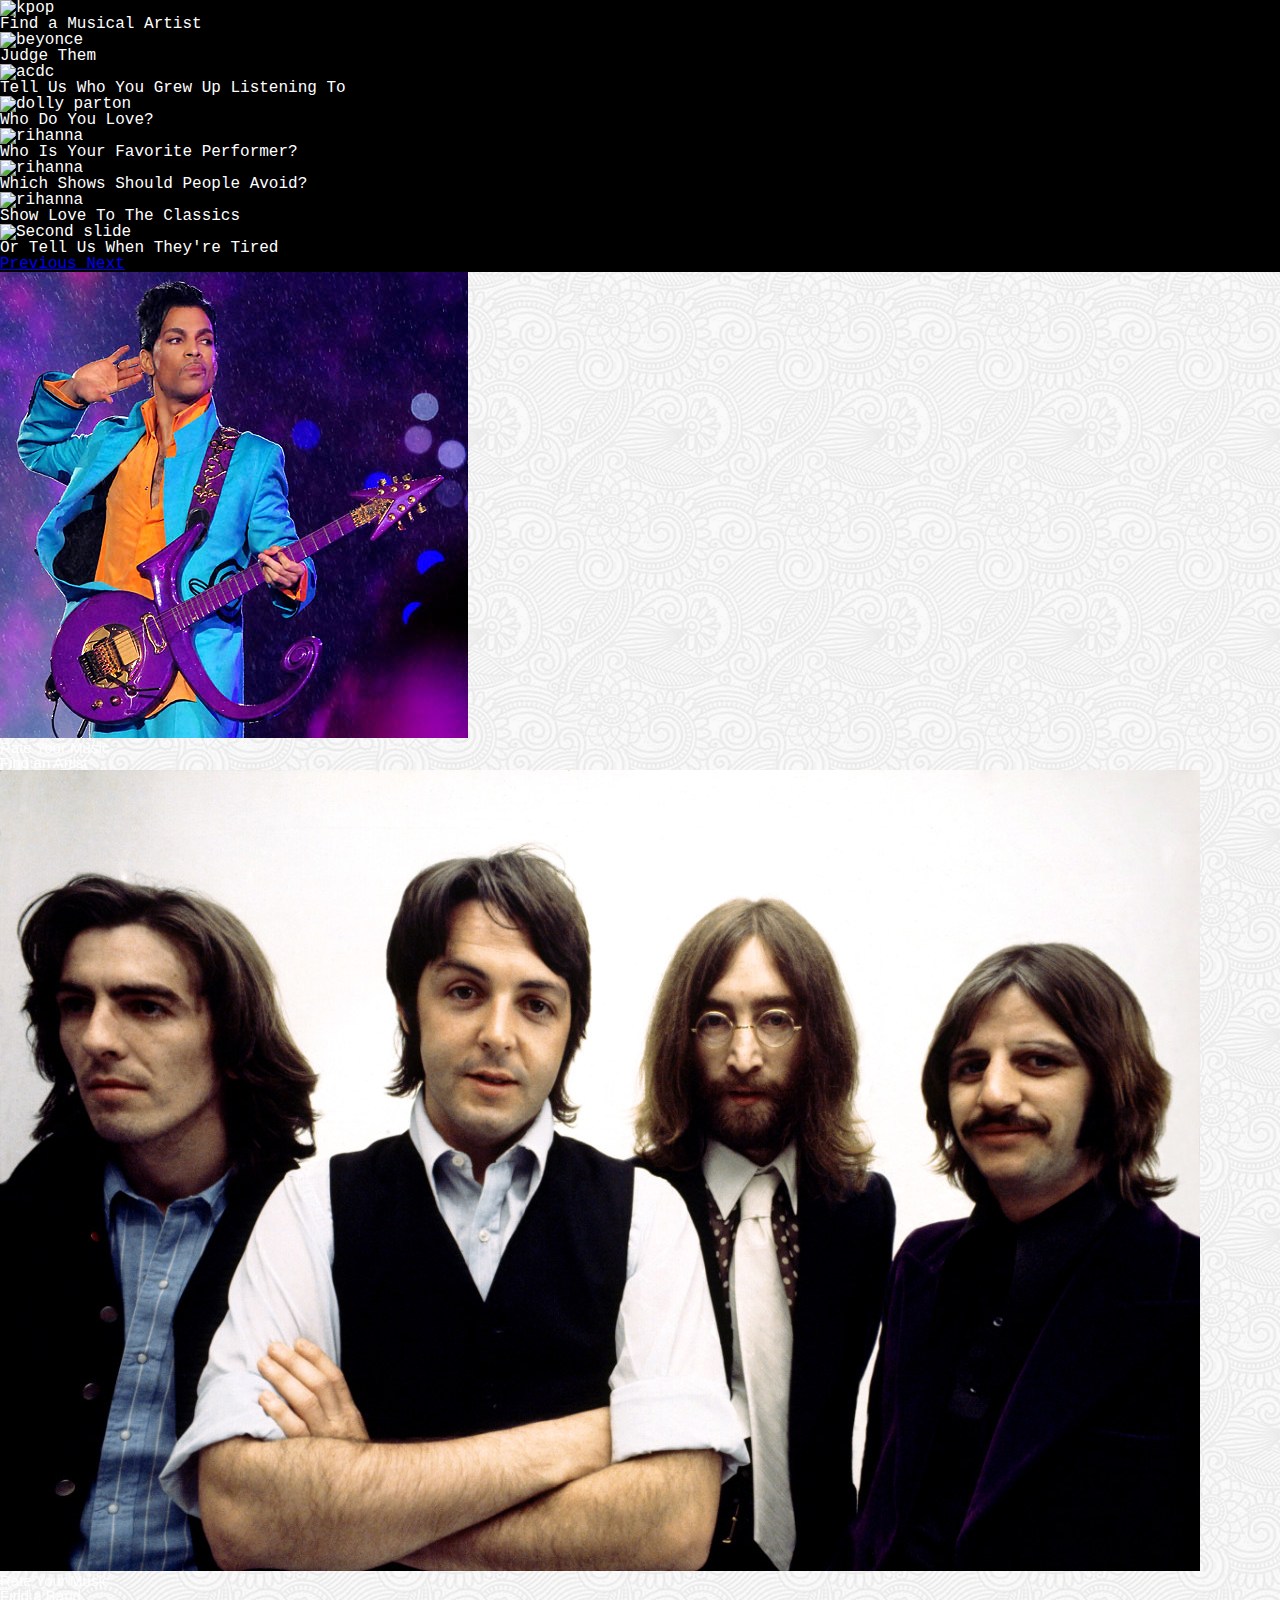
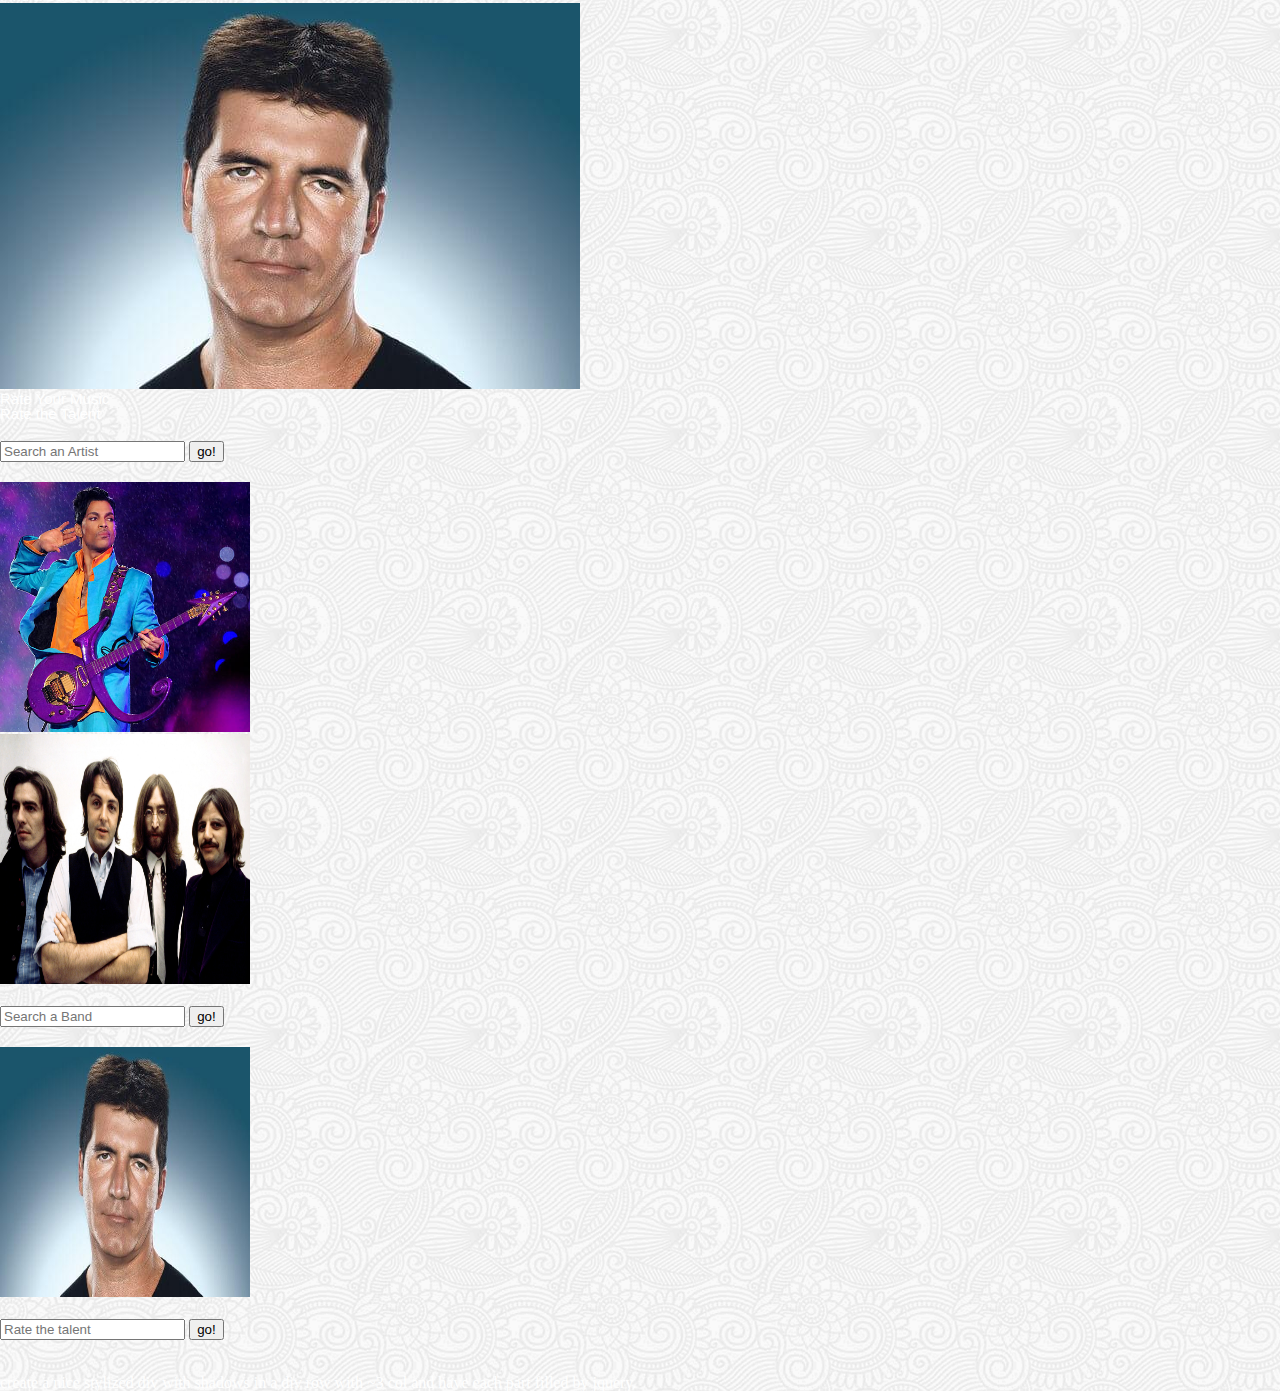
==== RateYourMusic/index.html @ cfd10ac2 "Bootstrap carousel implementation" ====
<!DOCTYPE html>
<html>

<head>
  <title>Rate Your Music</title>
  <link rel="stylesheet" type="text/css" href="assets/css/reset.css" />
  <link href="https://stackpath.bootstrapcdn.com/bootstrap/4.1.1/css/bootstrap.min.css" rel="stylesheet" integrity="sha384-WskhaSGFgHYWDcbwN70/dfYBj47jz9qbsMId/iRN3ewGhXQFZCSftd1LZCfmhktB"
    crossorigin="anonymous">
  <link rel="stylesheet" type="text/css" href="assets/css/style.css" />
  <script src="https://code.jquery.com/jquery-3.3.1.slim.min.js" integrity="sha384-q8i/X+965DzO0rT7abK41JStQIAqVgRVzpbzo5smXKp4YfRvH+8abtTE1Pi6jizo"
    crossorigin="anonymous"></script>
  <script src="https://cdnjs.cloudflare.com/ajax/libs/popper.js/1.14.3/umd/popper.min.js" integrity="sha384-ZMP7rVo3mIykV+2+9J3UJ46jBk0WLaUAdn689aCwoqbBJiSnjAK/l8WvCWPIPm49"
    crossorigin="anonymous"></script>
  <script src="https://stackpath.bootstrapcdn.com/bootstrap/4.1.2/js/bootstrap.min.js" integrity="sha384-o+RDsa0aLu++PJvFqy8fFScvbHFLtbvScb8AjopnFD+iEQ7wo/CG0xlczd+2O/em"
    crossorigin="anonymous"></script>

</head>

<body>


  <div id="title" class="jumbotron text-center">
    <div id="carouselExampleIndicators" class="carousel slide" data-ride="carousel">
      <ol class="carousel-indicators">
        <li data-target="#carouselExampleIndicators" data-slide-to="0" class="active"></li>
        <li data-target="#carouselExampleIndicators" data-slide-to="1"></li>
        <li data-target="#carouselExampleIndicators" data-slide-to="2"></li>
        <li data-target="#carouselExampleIndicators" data-slide-to="3"></li>
        <li data-target="#carouselExampleIndicators" data-slide-to="4"></li>
        <li data-target="#carouselExampleIndicators" data-slide-to="5"></li>
        <li data-target="#carouselExampleIndicators" data-slide-to="6"></li>
        <li data-target="#carouselExampleIndicators" data-slide-to="7"></li>
      </ol>
      <div class="carousel-inner">
        <div class="carousel-item active">
          <img class="d-block w-100" src="https://i.ytimg.com/vi/MrKPqgP88TY/maxresdefault.jpg" alt="kpop">
          <div class="carousel-caption d-none d-md-block">
            <h1>Find a Musical Artist</h1>
          </div>
        </div>
        <div class="carousel-item">
          <img class="d-block w-100" src="https://cdn.vox-cdn.com/thumbor/uG4Bnwo2IWam2TQzaCkeOZrfNvA=/33x0:621x331/1600x900/cdn.vox-cdn.com/uploads/chorus_image/image/53099131/Screen_Shot_2017_02_05_at_11.22.01_AM.0.png"
            alt="beyonce">
          <div class="carousel-caption d-none d-md-block">
            <h1>Judge Them</h1>
          </div>
        </div>
        <div class="carousel-item">
          <img class="d-block w-100" src="https://i.pinimg.com/originals/ff/7f/63/ff7f63cd45152f8617821aa17ef6605f.jpg" alt="acdc">
          <div class="carousel-caption d-none d-md-block">
            <h1>Tell Us Who You Grew Up Listening To</h1>
          </div>
        </div>
        <div class="carousel-item">
          <img class="d-block w-100" src="https://cdn.cnn.com/cnnnext/dam/assets/160818132448-dolly-parton-2014-full-169.jpg" alt="dolly parton">
          <div class="carousel-caption d-none d-md-block">
            <h1>Who Do You Love?</h1>
          </div>
        </div>
        <div class="carousel-item">
          <img class="d-block w-100" src="https://ksuamebo.com/wp-content/uploads/2017/05/Rihanna-2015.jpg" alt="rihanna">
          <div class="carousel-caption d-none d-md-block">
            <h1>Who Is Your Favorite Performer?</h1>
          </div>
        </div>
        <div class="carousel-item">
          <img class="d-block w-100" src="https://i.kinja-img.com/gawker-media/image/upload/s--Ub5KBmDq--/c_fill,fl_progressive,g_center,h_900,q_80,w_1600/mgydmke2gbhzbmj6mthe.jpg"
            alt="rihanna">
          <div class="carousel-caption d-none d-md-block">
            <h1>Which Shows Should People Avoid?</h1>
          </div>
        </div>
        <div class="carousel-item">
          <img class="d-block w-100" src="http://4.bp.blogspot.com/-mH_D4zOskB4/VhM0i-2iGzI/AAAAAAAACJM/XKQtWPbMjEE/s1600/Journey_81.jpg"
            alt="rihanna">
          <div class="carousel-caption d-none d-md-block">
            <h1>Show Love To The Classics</h1>
          </div>
        </div>
        <div class="carousel-item">
          <img class="d-block w-100" src="https://i0.wp.com/www.usmagazine.com/wp-content/uploads/madonna-costume-gala-portugal-e13d4aa6-50f7-4188-b1eb-34f2d0623691.jpg?crop=1px%2C0px%2C1999px%2C1124px&resize=1600%2C900&ssl=1"
            alt="Second slide">
          <div class="carousel-caption d-none d-md-block">
            <h1>Or Tell Us When They're Tired</h1>
          </div>
        </div>
      </div>
      <a class="carousel-control-prev" href="#carouselExampleIndicators" role="button" data-slide="prev">
        <span class="carousel-control-prev-icon" aria-hidden="true"></span>
        <span class="sr-only">Previous</span>
      </a>
      <a class="carousel-control-next" href="#carouselExampleIndicators" role="button" data-slide="next">
        <span class="carousel-control-next-icon" aria-hidden="true"></span>
        <span class="sr-only">Next</span>
      </a>
    </div>
    <!-- <h1>Rate Your Music MORE AND MORE MUSIC</h1> -->
  </div>


  <div id="contentOnPage" class="container">
    <div class="row">
      <div class="carousel-item">
        <img src="assets/images/prince.jpg" alt="prince">
        <div class="carousel-caption d-none d-md-block">
          <h5>Rate Your Music</h5>
          <p>Find an Artist</p>
        </div>
      </div>
      <div class="carousel-item">
        <img src="assets/images/theBeatles.jpg" alt="theBeatles">
        <div class="carousel-caption d-none d-md-block">
          <h5>Rate Your Music</h5>
          <p>Find a Band</p>
        </div>
      </div>
      <div class="carousel-item">
        <img src="assets/images/simonCowell.jpg" alt="simonCowell">
        <div class="carousel-caption d-none d-md-block">
          <h5>Rate Your Music</h5>
          <p>Rate the Talent</p>
        </div>
      </div>
    </div>
    <div class="row">
      <div class="col-sm-12 text-center">
        <form>
          <input type="text" id="inputBand" placeholder="Search an Artist">
          <button type="submit" id="artistSearch">go!</button>
        </form>
      </div>
      <div class="col-sm-4" class="homePageButtons">

        <img src="assets/images/prince.jpg" class="img-rounded" alt="prince">
        <!-- <h3>Search an Artist</h3> -->


      </div>

      <div class="col-sm-4" class="homePageButtons">

        <img src="assets/images/theBeatles.jpg" class="img-rounded" alt="theBeatles">
        <!-- <h3 class = "centered">Search a Band</h3> -->
        <form>

          <input type="text" id="inputBand" placeholder="Search a Band">
          <button type="submit" id="artistSearch">go!</button>
        </form>

      </div>

      <div class="col-sm-4" class="homePageButtons">
        <!-- //add a src for the image file OR use js to populate?  -->
        <img src="assets/images/simonCowell.jpg" class="img-rounded" alt="simonCowell">
        <!-- <h3>Rate the talent</h3> -->
        <form>

          <input type="text" id="inputBand" placeholder="Rate the talent">
          <button type="submit" id="artistSearch">go!</button>
        </form>


        <div class="col-sm-8" id="bandInfo">

          <p id="poster">
            <img id="image"></img>
          </p>

        </div>
      </div>

    </div>
  </div>

  <div class="hidden" id="artistRateDiv">
    <form>
      <select>
        <option>1 - They Need To Just Stop...</option>
        <option>2 - Meh.</option>
        <option>3 - They're Alright</option>
        <option>4 - They're Prett Damn Good</option>
        <option>5 - I LOVE THEM!!</option>
      </select>

      <button>submit rating</button>
    </form>

    <form>
      <input id="writtenReview" placeholder="Give us Deets">
      <button>share the tea</button>
    </form>
  </div>
  create a nice stylized div with shadows in a div row with ~3 col and have each part filled by jquery.

</body>

<script src="https://www.gstatic.com/firebasejs/5.2.0/firebase.js"></script>
<script rel="stylesheet" type="text/javascript" src="assets/javascript/app.js" />
</script>



</html>
---- RateYourMusic/assets/css/style.css ----
.img-rounded {
    height: 250px;
    width: 250px;
}

#title {
  font-family: Lucida Console, Courier, monospace;
  background-color: black;
}

body {
   background-image: url(../images/full-bloom.png);
   color: white;
  }

h1 {
  text-shadow: 2px 2px black;
}

#contentOnPage {
  font-style: normal;
  font-size: 15px;
  font-family: Verdana, Arial, Helvetica, sans-serif;
}

h3 {
  font-size: 15px;
  text-indent: 30px;

}

form {
  margin-top: 20px;
  margin-bottom: 20px;
}

#writtenReview {
  height: 300px;
  width: 400px;
}
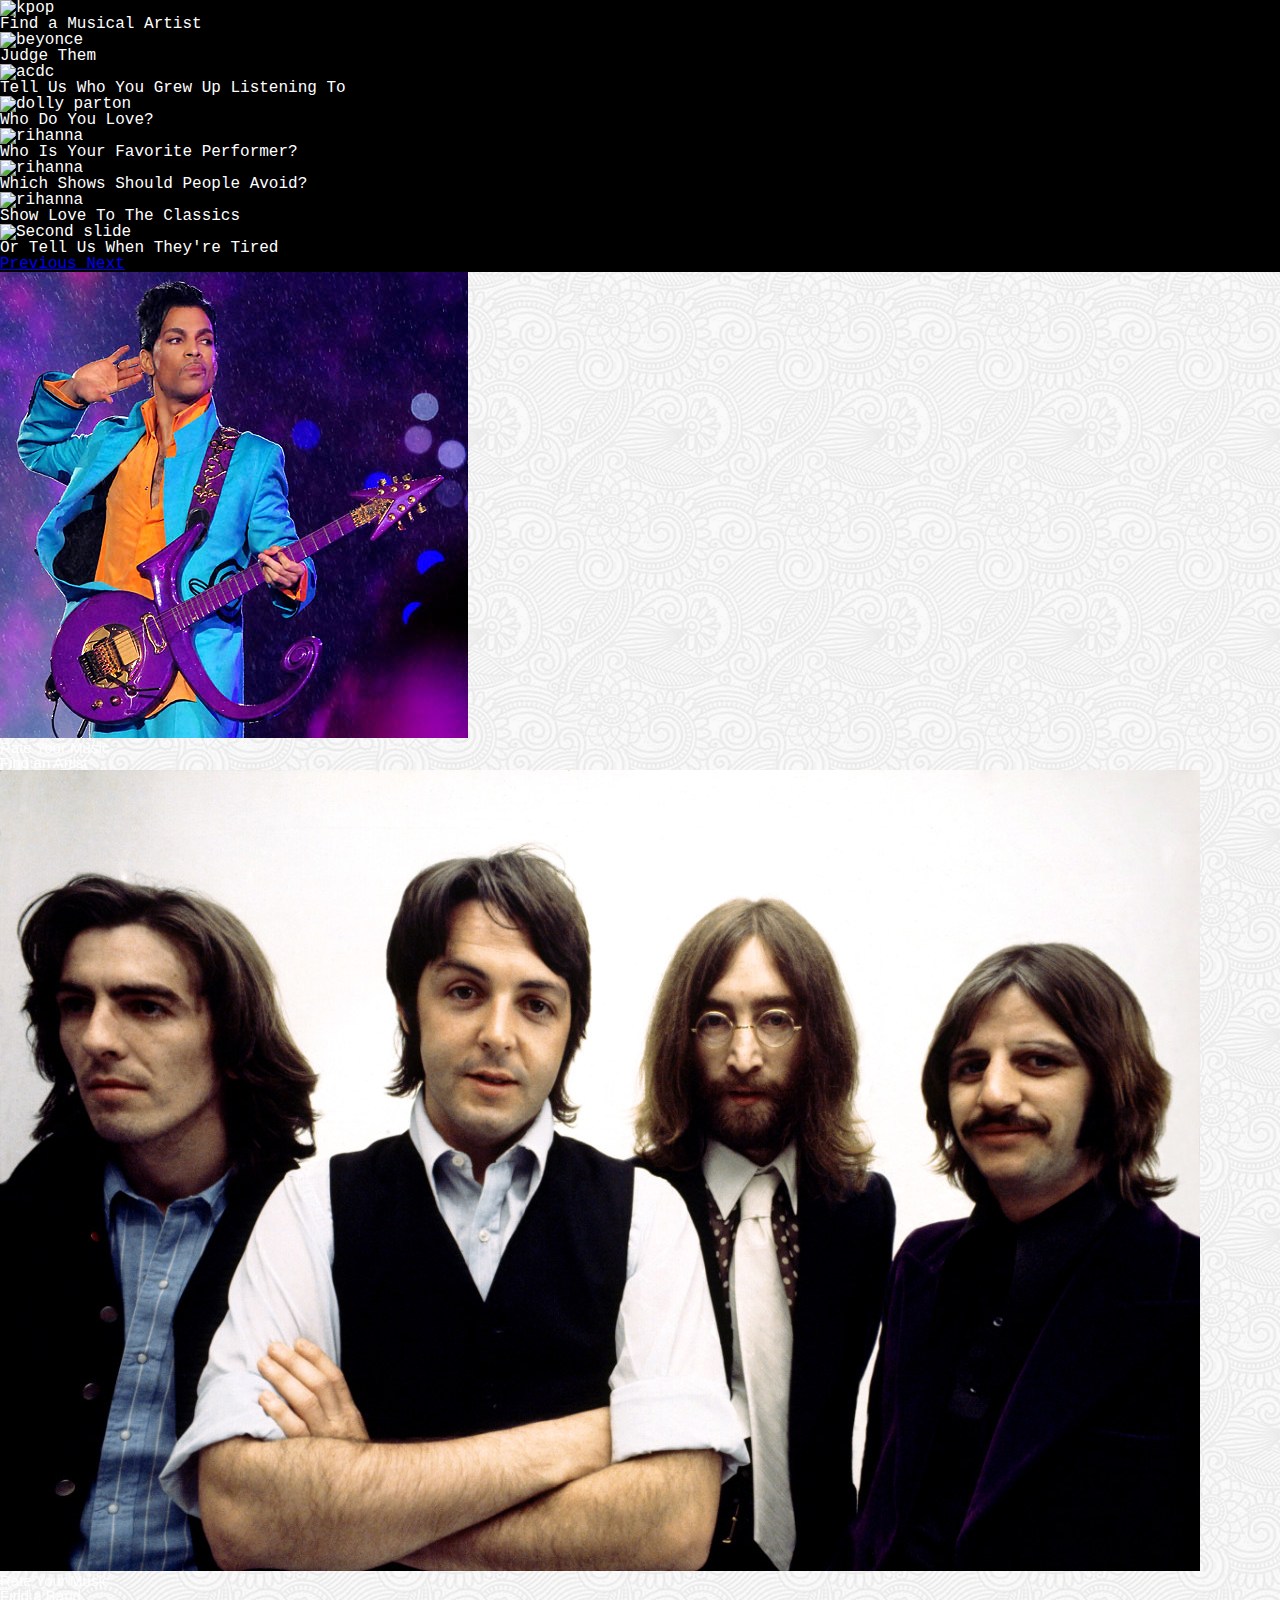
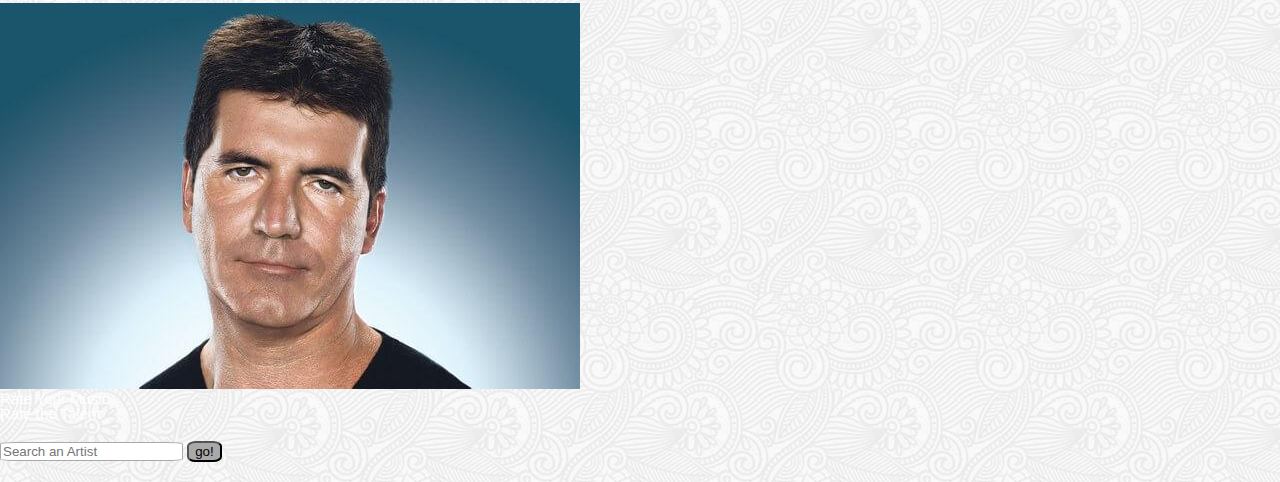
==== commit b4c55292: "ajax is messed up" ====
--- a/RateYourMusic/index.html
+++ b/RateYourMusic/index.html
@@ -129,68 +129,34 @@
           <button type="submit" id="artistSearch">go!</button>
         </form>
       </div>
-      <div class="col-sm-4" class="homePageButtons">
+    </div>
 
-        <img src="assets/images/prince.jpg" class="img-rounded" alt="prince">
-        <!-- <h3>Search an Artist</h3> -->
+    <!-- /////////////////////// The displayed result -->
+     <div class="container">
+      <div id="artistRateDiv">
+          <p id="poster">
+              <img id="image"></img>
+            </p>
+        <form id = "displayForm">
+          <select>
+            <option>1 - They Need To Just Stop...</option>
+            <option>2 - Meh.</option>
+            <option>3 - They're Alright</option>
+            <option>4 - They're Prett Damn Good</option>
+            <option>5 - I LOVE THEM!!</option>
+          </select>
 
-
-      </div>
-
-      <div class="col-sm-4" class="homePageButtons">
-
-        <img src="assets/images/theBeatles.jpg" class="img-rounded" alt="theBeatles">
-        <!-- <h3 class = "centered">Search a Band</h3> -->
-        <form>
-
-          <input type="text" id="inputBand" placeholder="Search a Band">
-          <button type="submit" id="artistSearch">go!</button>
+          <button>submit rating</button>
         </form>
 
+        <form>
+          <input id="writtenReview" placeholder="Give us Deets">
+          <button>share the tea</button>
+        </form>
       </div>
+    </div>
 
-      <div class="col-sm-4" class="homePageButtons">
-        <!-- //add a src for the image file OR use js to populate?  -->
-        <img src="assets/images/simonCowell.jpg" class="img-rounded" alt="simonCowell">
-        <!-- <h3>Rate the talent</h3> -->
-        <form>
-
-          <input type="text" id="inputBand" placeholder="Rate the talent">
-          <button type="submit" id="artistSearch">go!</button>
-        </form>
-
-
-        <div class="col-sm-8" id="bandInfo">
-
-          <p id="poster">
-            <img id="image"></img>
-          </p>
-
-        </div>
-      </div>
-
-    </div>
-  </div>
-
-  <div class="hidden" id="artistRateDiv">
-    <form>
-      <select>
-        <option>1 - They Need To Just Stop...</option>
-        <option>2 - Meh.</option>
-        <option>3 - They're Alright</option>
-        <option>4 - They're Prett Damn Good</option>
-        <option>5 - I LOVE THEM!!</option>
-      </select>
-
-      <button>submit rating</button>
-    </form>
-
-    <form>
-      <input id="writtenReview" placeholder="Give us Deets">
-      <button>share the tea</button>
-    </form>
-  </div>
-  create a nice stylized div with shadows in a div row with ~3 col and have each part filled by jquery.
+    <!-- create a nice stylized div with shadows in a div row with ~3 col and have each part filled by jquery. -->
 
 </body>
 
--- a/RateYourMusic/assets/css/style.css
+++ b/RateYourMusic/assets/css/style.css
@@ -1,6 +1,22 @@
-.img-rounded {
-    height: 250px;
-    width: 250px;
+button {
+  border-radius: 25%;
+  background-color: darkgray;
+}
+
+#inputBand {
+  border-radius: 10%;
+  border: 1px solid darkgray;
+}
+
+#displayForm {
+  text-align: center;
+}
+
+#artistRateDiv {
+  border-top: 2px solid gray;
+  border-bottom: 2px solid gray;
+  /* box-shadow: 5px 5px black; */
+  border-radius: 25%;
 }
 
 #title {
@@ -35,6 +51,6 @@
 }
 
 #writtenReview {
-  height: 300px;
+  height: 200px;
   width: 400px;
 }
